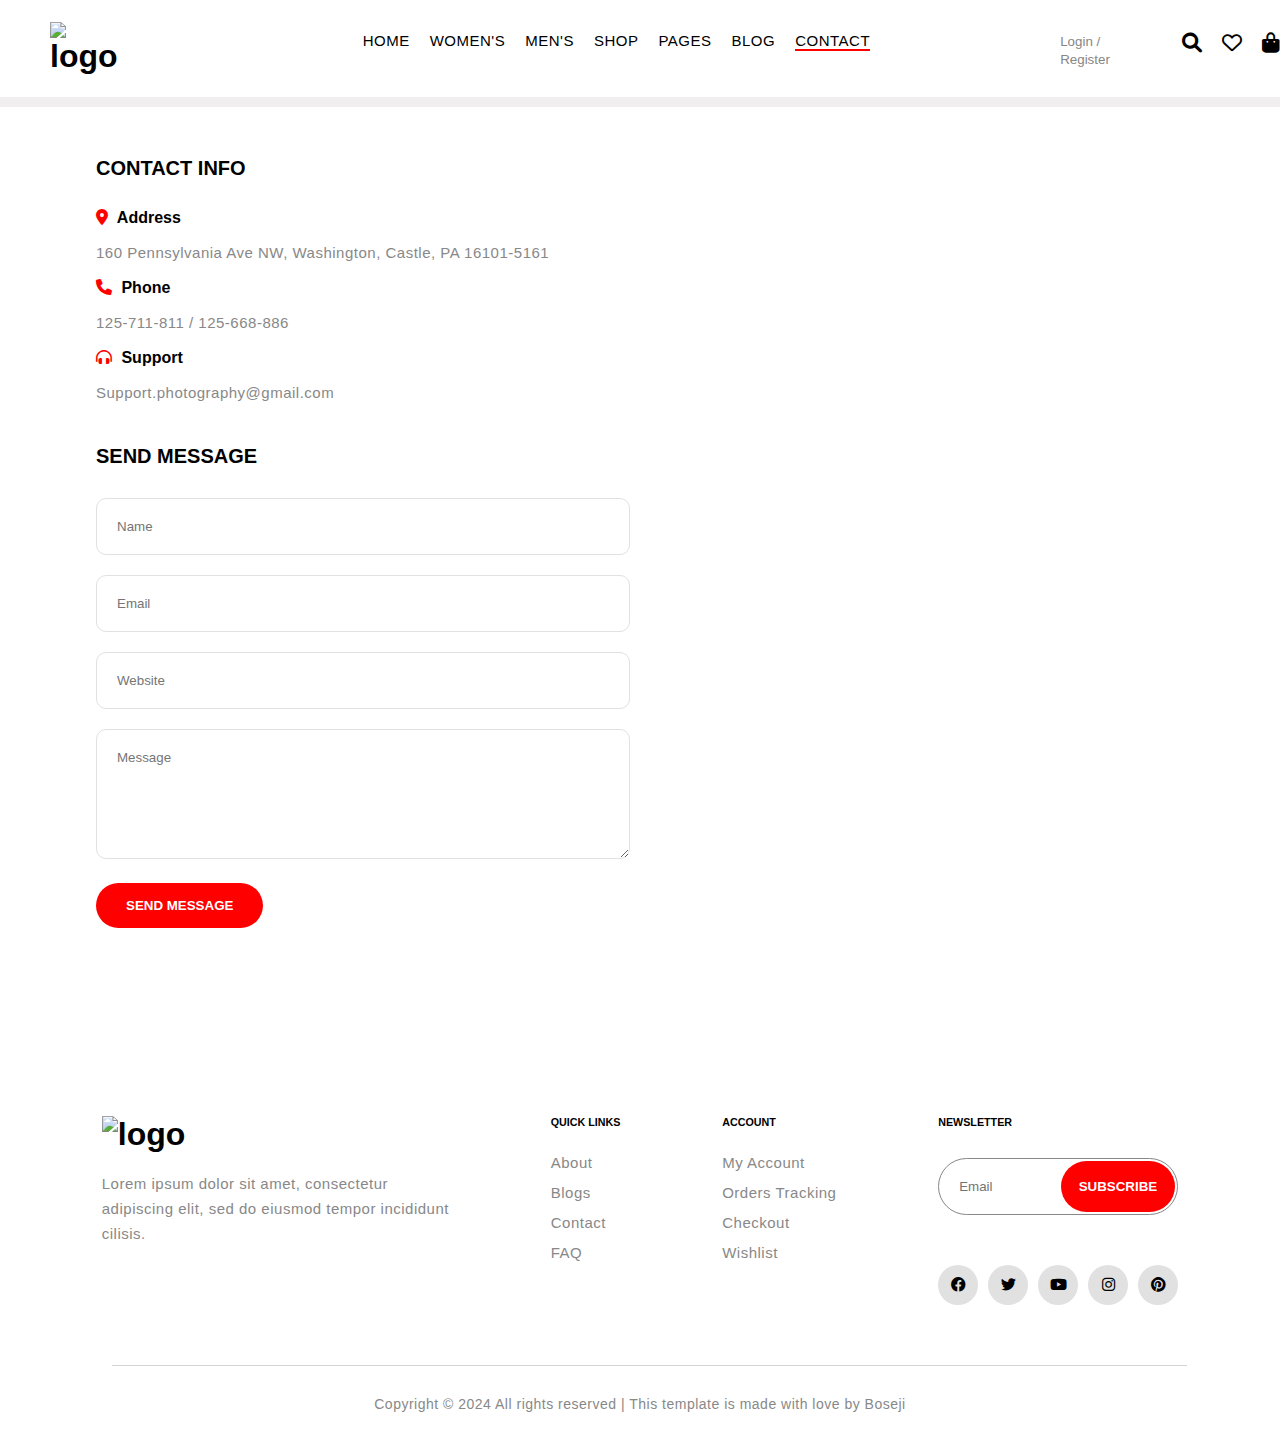
==== contact.html @ b62d24ac "new file:   contact.css 	new file:   contact.html" ====
<!DOCTYPE html>
<html lang="en">
<head>
    <meta charset="UTF-8">
    <meta name="viewport" content="width=device-width, initial-scale=1.0">
    <title>Document</title>
    <link rel="stylesheet" href="contact.css">
    <link rel="stylesheet" href="https://cdnjs.cloudflare.com/ajax/libs/font-awesome/6.0.0-beta3/css/all.min.css">
     
</head>
<body>
    <header>
        <div class="left">
            <h1><img src="https://themewagon.github.io/ashion/img/logo.png" alt="logo"></h1>
        </div>
        <div class="mid">
            <ul>
                <li>Home</li>
                <li>Women's</li>
                <li>Men's</li>
                <li>Shop</li>
                <li class="dropdown">
                    <span>Pages</span>
                    <div class="subpage">
                        <ul>
                            <li>Product Details</li>
                            <li>Shop Cart</li>
                            <li>Checkout</li>
                            <li>Blog Details</li>
                        </ul>
                    </div>
                </li>
                <li>Blog</li>
                <li>Contact <br>
                    <hr style="border: none; padding: 1px; background-color: red; width: 75px;">
                </li>
            </ul>
        </div>
        <div class="right">
            <div>
                <button>Login / </button>
                <button>Register</button>
            </div>
            <div>
                <ul>
                    <li><i class="fa-solid fa-magnifying-glass"></i></li>
                    <li><i class="fa-regular fa-heart"></i></li>
                    <li><i class="fa-solid fa-bag-shopping"></i></li>
                </ul>
            </div>
        </div>
    </header>
    <div class="container">
        <div class="inside-mid">
            <div class="half-box">
                <h3>Contact Info</h3>
                <ul>
                    <li>
                        <h5>
                            <i class="fa-solid fa-location-dot"></i> 
                             Address
                        </h5>
                        <p>160 Pennsylvania Ave NW, Washington, Castle, PA 16101-5161</p>
                    </li>
                    <li>
                        <h5>
                            <i class="fa-solid fa-phone"></i>
                            Phone
                        </h5>
                        <p>125-711-811 / 125-668-886</p>
                    </li>
                    <li>
                        <h5>
                            <i class="fa-solid fa-headphones-simple"></i>
                            Support
                        </h5>
                        <p>Support.photography@gmail.com</p>
                    </li>
                </ul>
                <div style="margin-top: 35px; margin-bottom: 20px;">
                    <h3>Send Message</h3>
                </div>
                <form action="#">
                    <input type="text" placeholder="Name"><br>
                    <input type="email" placeholder="Email"><br>
                    <input type="text" placeholder="Website"><br>
                    <textarea placeholder="Message"></textarea>
                    <button class="B1">Send Message</button>
                </form>
            </div>
            <div class="half-box2">
                <iframe src="https://www.google.com/maps/embed?pb=!1m18!1m12!1m3!1d48158.305462977965!2d-74.13283844036356!3d41.02757295168286!2m3!1f0!2f0!3f0!3m2!1i1024!2i768!4f13.1!3m3!1m2!1s0x89c2e440473470d7%3A0xcaf503ca2ee57958!2sSaddle%20River%2C%20NJ%2007458%2C%20USA!5e0!3m2!1sen!2sbd!4v1575917275626!5m2!1sen!2sbd" height="780"style="border:0" allowfullscreen="">          
                </iframe>
            </div>
        </div>
    </div>
</section>
<div class="container-img">
    <div class="img-box">
        <img src="https://themewagon.github.io/ashion/img/instagram/insta-1.jpg" alt="">
    </div>
    <div class="img-box">
        <img src="https://themewagon.github.io/ashion/img/instagram/insta-2.jpg" alt="">
    </div>
    <div class="img-box">
        <img src="https://themewagon.github.io/ashion/img/instagram/insta-3.jpg" alt="">
    </div>
    <div class="img-box">
        <img src="https://themewagon.github.io/ashion/img/instagram/insta-4.jpg" alt="">
    </div>
    <div class="img-box">
        <img src="https://themewagon.github.io/ashion/img/instagram/insta-5.jpg" alt="">
    </div>
    <div class="img-box">
        <img src="https://themewagon.github.io/ashion/img/instagram/insta-6.jpg" alt="">
    </div>
</div>
<div class="footer">
    <div class="footer-container">
        <div class="footer-box">
            <h1><img src="https://themewagon.github.io/ashion/img/logo.png" alt="logo"></h1>
            <br>
            <p>Lorem ipsum dolor sit amet, consectetur <br> adipiscing elit, sed do eiusmod tempor incididunt  <br> cilisis.</p><br>
            <div class="footer-payment">
                <a href="#"><img src="https://themewagon.github.io/ashion/img/payment/payment-1.png" alt=""></a>
                <a href="#"><img src="https://themewagon.github.io/ashion/img/payment/payment-2.png" alt=""></a>
                <a href="#"><img src="https://themewagon.github.io/ashion/img/payment/payment-3.png" alt=""></a>
                <a href="#"><img src="https://themewagon.github.io/ashion/img/payment/payment-4.png" alt=""></a>
                <a href="#"><img src="https://themewagon.github.io/ashion/img/payment/payment-5.png" alt=""></a>
            </div>
        </div>
        <div class="footer-box">
            <h6>QUICK LINKS</h6>
            <ul class="li-box">
                <li><a href="#">About</a></li>
                <li><a href="#">Blogs</a></li>
                <li><a href="#">Contact</a></li>
                <li><a href="#">FAQ</a></li>
            </ul>
        </div>
        <div class="footer-box">
            <h6>ACCOUNT</h6>
            <ul class="li-box">
                <li><a href="#">My Account</a></li>
                <li><a href="#">Orders Tracking</a></li>
                <li><a href="#">Checkout</a></li>
                <li><a href="#">Wishlist</a></li>
            </ul>
        </div>
        <div class="footer-box2">
            <h6>NEWSLETTER</h6>
            <form>
                <input type="email" placeholder="Email" class="in2">
                <button type="submit" class="sidebutton">SUBSCRIBE</button>
            </form>
            <div class="li-box2">
                <a href="#"><i class="fa-brands fa-facebook"></i></a>
                <a href="#"><i class="fa-brands fa-twitter"></i></a>
                <a href="#"><i class="fa-brands fa-youtube"></i></a>
                <a href="#"><i class="fa-brands fa-instagram"></i></a>
                <a href="#"><i class="fa-brands fa-pinterest"></i></a>
            </div>
        </div>
    </div>
</div>
<hr  class="last">
<div style="display: flex; justify-content: center; margin: 30px; color: #888; font-size: 14px; letter-spacing: 0.5px;">
    Copyright © 2024 All rights reserved | This template is made with love by Boseji
</div>
</body>
</html>
---- contact.css ----
* {
    margin: 0;
    padding: 0;
    box-sizing: border-box;
    font-family: "Montserrat", sans-serif;
}

header {
    display: flex;
    padding: 22px 0px;
    border-bottom: 10px solid rgb(240, 238, 238);
}

.left {
    margin-left: 50px;
}

.right {
    margin-left: 180px;
    display: flex;
    gap: 30px;
    margin-top: 10px;
}

.right ul {
    display: flex;
    gap: 20px;
}

.right ul li {
    list-style: none;
    font-size: 20px;
}

.mid ul {
    display: flex;
    margin-left: 220px;
}

.mid ul li {
    list-style: none;
    margin: 10px 10px;
    font-size: 15px;
    text-transform: uppercase;
    letter-spacing: 0.5px;
}

.mid ul li:hover {
    cursor: pointer;
}

.dropdown {
    position: relative;
    z-index: 99;
}

.subpage {
    visibility: hidden;
    position: absolute;
    background-color: black;
    color: white;
    width: 150px;
    transition: all 0.3s;
}

.dropdown:hover .subpage{
    visibility: visible;
}
.subpage ul{
    display: flex;
    flex-direction: column;
    margin: 0px;
    padding: 5px 10px;
}

.subpage ul li{
    text-align: left;
    text-transform: none;
}
button {
    border: none;
    background-color: white;
    color: rgb(134, 134, 134);
}
.container{
    margin-top: 50px;
    display: flex;
    justify-content: center;
    align-items: center;
}
.inside-mid{
    display: flex;
    gap: 20px;
    width: 85%;
}
.half-box{
    width: 50%;
}
.half-box2{
    width: 50%;
}
h3{
    font-size: 20px;
    text-transform: uppercase;
    margin-bottom: 20px;
}
.half-box ul li{
    list-style: none;
    line-height: 35px;
}
h5{
    font-size: 16px;
}
.half-box ul li i{
    color: red;
    margin-right: 5px;
}
p{
    color: #888;
    font-size: 15px;
    letter-spacing: 0.5px;
}
input,textarea{
    margin-bottom: 20px;
    width: 100%;
    padding: 20px;
    border-radius: 10px;
    border: 1px solid #e1e1e1;
    color: #444444;
    
}
input:focus, textarea:focus {
    outline: none;
    border-color:#e1e1e1;
}

textarea {
    resize: vertical;
    height: 130px;
}
iframe{
    width: 100%;
}
.B1{
   padding: 15px 30px;
   background-color: red;
   color: white;
   border-radius: 50px;
   font-weight: bold;
   text-transform: uppercase;
}
.container-img {
    display: grid;
    grid-template-columns: repeat(6, 1fr);
    margin-top: 80px;
}

.img-box img {
    width: 100%;
    height: auto;
}

.footer {
    display: flex;
    margin-top: 60px;
    margin-bottom: 60px;
}

.footer-container {
    display: flex;
    justify-content: space-evenly;
    width: 100%;

}

.footer-box p {
    line-height: 25px;
    letter-spacing: 0.5px;
    color: #888;
}

.li-box {
    list-style: none;
    color: #888;
    font-size: 15px;
    margin-top: 20px;
    line-height: 30px;
}

.li-box2 li {
    color: black;
    list-style: none;
}

.li-box2 {
    display: flex;
    gap: 10px;
}

.li-box li a {
    color: #888;
    line-height: 30px;
    text-decoration: none;
    letter-spacing: 0.5px;
}

.in2 {
    padding: 20px;
    border-radius: 30px;
    border: 1px solid #888;
    width: 100%;
}

form {
    position: relative;
    margin: 30px 0px;
}

.sidebutton {
    position: absolute;
    top: 3px;
    right: 3px;
    background-color: red;
    color: white;
    padding: 18px;
    border-radius: 30px;
    font-weight: bold;
}

.li-box2 a {
    display: inline-block;
    font-size: 15px;
    color: black;
    border-radius: 50%;
    height: 40px;
    width: 40px;
    background-color: #e1e1e1;
    text-align: center;
    line-height: 40px;
}

.last {
    width: 84%;
    padding: 0.5px;
    margin-top: 20px;
    margin-left: 112px;
    background-color: rgb(212, 212, 212);
    border: none;
}
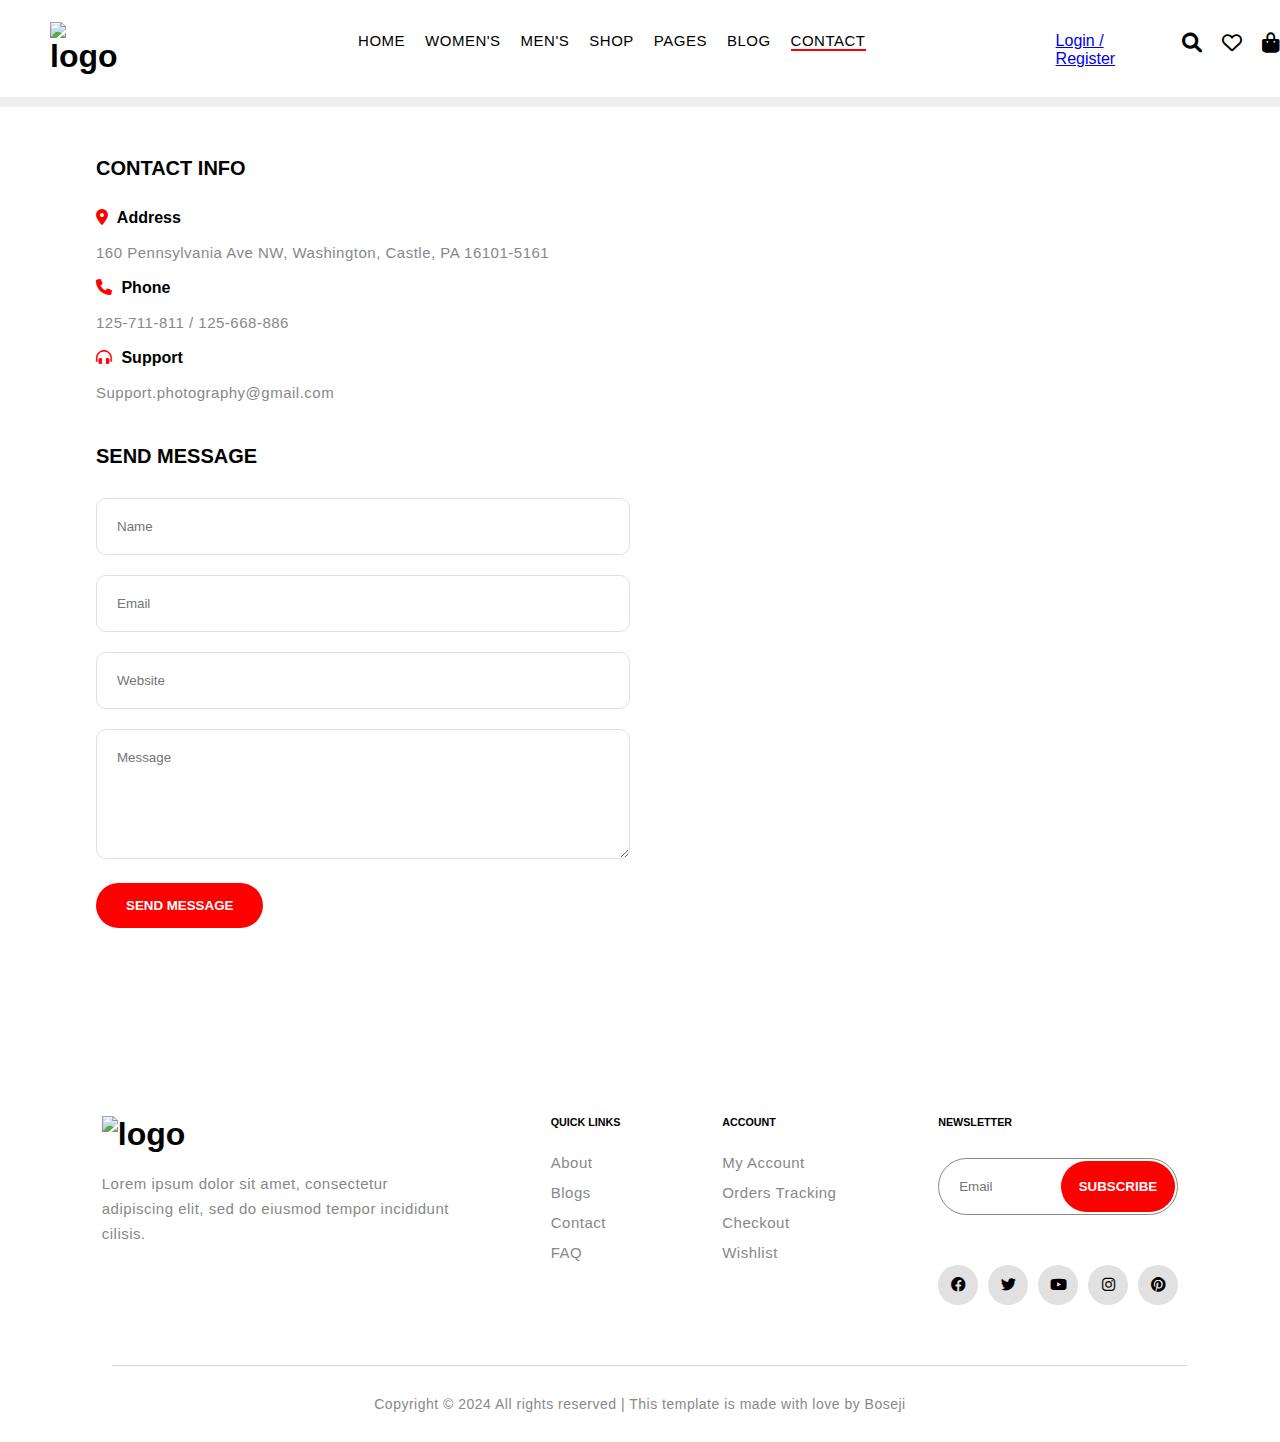
==== commit f1451398: "new file:   Blog.html 	new file:   blog.css 	modified:   contact.css 	modified:   contact.html 	modi" ====
--- a/contact.html
+++ b/contact.html
@@ -38,8 +38,8 @@
         </div>
         <div class="right">
             <div>
-                <button>Login / </button>
-                <button>Register</button>
+                <a href="#" class="A1">Login / </a>
+                <a href="#" class="A1">Register</a>
             </div>
             <div>
                 <ul>
